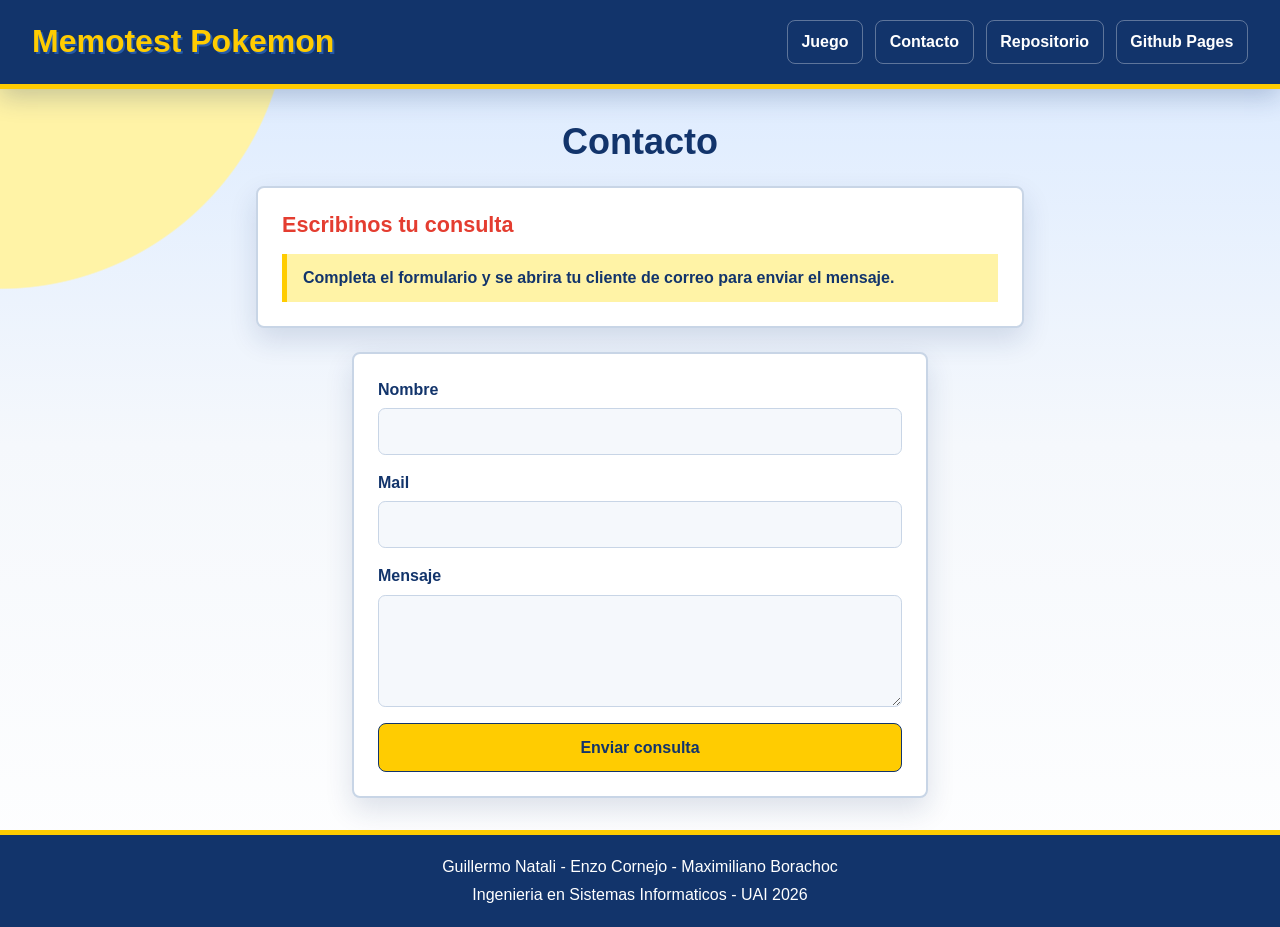
==== pages/contacto.html @ 72aa9a29 "Crear página de contacto con validaciones" ====
<!doctype html>
<html lang="es">

<head>
    <meta charset="UTF-8" />
    <meta name="viewport" content="width=device-width, initial-scale=1.0" />
    <title>Contacto - Memotest Pokemon</title>
    <link rel="stylesheet" href="../css/reset.css" />
    <link rel="stylesheet" href="../css/estilos.css" />
</head>

<body>
    <header class="encabezado">
        <h1 class="encabezado-titulo">Memotest Pokemon</h1>

        <nav class="navegacion">
            <ul class="navegacion-lista">
                <li class="navegacion-item">
                    <a class="navegacion-enlace" href="../index.html">Juego</a>
                </li>
                <li class="navegacion-item">
                    <a class="navegacion-enlace" href="contacto.html">Contacto</a>
                </li>
                <li class="navegacion-item">
                    <a class="navegacion-enlace"
                        href="https://github.com/guille-nat/Guillermo_Natali_Maximiliano_Borachoc_Enzo_Cornejo_DAW_FINAL"
                        target="_blank" rel="noopener">Repositorio</a>
                </li>
                <li class="navegacion-item">
                    <a class="navegacion-enlace" href="#" target="_blank" rel="noopener">Github Pages</a>
                </li>
            </ul>
        </nav>
    </header>

    <main class="contenido">
        <section class="inicio" id="pantallaContacto">
            <h2 class="inicio-titulo">Contacto</h2>

            <article class="instrucciones">
                <h3 class="instrucciones-titulo">Escribinos tu consulta</h3>
                <p class="instrucciones-nota">
                    Completa el formulario y se abrira tu cliente de correo para enviar el mensaje.
                </p>
            </article>

            <form class="formulario-inicio" id="formularioContacto">
                <div class="campo">
                    <label class="campo-etiqueta" for="contactoNombre">Nombre</label>
                    <input class="campo-entrada" id="contactoNombre" type="text" autocomplete="name" />
                    <p class="campo-error oculto" id="errorContactoNombre">
                        El nombre debe ser alfanumerico.
                    </p>
                </div>

                <div class="campo">
                    <label class="campo-etiqueta" for="contactoMail">Mail</label>
                    <input class="campo-entrada" id="contactoMail" type="email" autocomplete="email" />
                    <p class="campo-error oculto" id="errorContactoMail">
                        Ingresa un mail con formato valido.
                    </p>
                </div>

                <div class="campo">
                    <label class="campo-etiqueta" for="contactoMensaje">Mensaje</label>
                    <textarea class="campo-entrada" id="contactoMensaje" rows="6"></textarea>
                    <p class="campo-error oculto" id="errorContactoMensaje">
                        El mensaje debe tener mas de 5 caracteres.
                    </p>
                </div>

                <button class="boton boton-principal" type="submit">
                    Enviar consulta
                </button>
            </form>
        </section>
    </main>

    <footer class="pie">
        <p class="pie-texto">
            Guillermo Natali - Enzo Cornejo - Maximiliano Borachoc
        </p>
        <p class="pie-texto">Ingenieria en Sistemas Informaticos - UAI 2026</p>
    </footer>

    <script src="../js/validaciones.js"></script>
</body>

</html>
---- css/estilos.css ----
:root {
  --color-azul-profundo: #12346b;
  --color-azul: #2459a8;
  --color-azul-claro: #d9e9ff;
  --color-amarillo: #ffcc01;
  --color-amarillo-claro: #fff3a6;
  --color-rojo: #e43d30;
  --color-rojo-oscuro: #9f1c18;
  --color-verde: #2f8f4e;
  --color-blanco: #ffffff;
  --color-humo: #f5f8fc;
  --color-tinta: #1d2638;
  --color-tinta-suave: #596477;
  --color-borde: #c8d5e6;
  --color-sombra: #12346b24;
  --color-sombra-fuerte: #12346b3d;
  --color-overlay: #08162eb8;
}

* {
  box-sizing: border-box;
}

html {
  min-height: 100%;
  font-size: 16px;
}

body {
  min-height: 100vh;
  margin: 0;
  display: flex;
  flex-direction: column;
  background:
    radial-gradient(circle at top left, #fff3a6 0, #fff3a6 18rem, #00000000 18.1rem),
    linear-gradient(180deg, #d9e9ff 0%, #f5f8fc 48%, #ffffff 100%);
  color: var(--color-tinta);
  font-family: "Trebuchet MS", Arial, sans-serif;
  line-height: 1.5;
}

a {
  color: inherit;
}

button,
input,
select {
  font: inherit;
}

button {
  cursor: pointer;
}

button:disabled {
  cursor: not-allowed;
  opacity: 0.7;
}

.oculto {
  display: none !important;
}

.encabezado {
  width: 100%;
  padding: 1.25rem 2rem;
  display: flex;
  align-items: center;
  justify-content: space-between;
  gap: 1.5rem;
  background: var(--color-azul-profundo);
  color: var(--color-blanco);
  border-bottom: 0.35rem solid var(--color-amarillo);
  box-shadow: 0 0.5rem 1.5rem var(--color-sombra-fuerte);
}

.encabezado-titulo {
  margin: 0;
  color: var(--color-amarillo);
  font-size: 2rem;
  line-height: 1.1;
  letter-spacing: 0;
  text-shadow: 0.12rem 0.12rem 0 var(--color-azul);
}

.navegacion {
  display: flex;
  justify-content: flex-end;
}

.navegacion-lista {
  margin: 0;
  padding: 0;
  display: flex;
  align-items: center;
  justify-content: flex-end;
  flex-wrap: wrap;
  gap: 0.75rem;
  list-style: none;
}

.navegacion-enlace {
  min-height: 2.5rem;
  padding: 0.55rem 0.85rem;
  display: flex;
  align-items: center;
  justify-content: center;
  border: 0.12rem solid #ffffff52;
  border-radius: 0.5rem;
  color: var(--color-blanco);
  font-weight: 700;
  text-decoration: none;
  transition:
    background-color 160ms ease,
    border-color 160ms ease,
    color 160ms ease,
    transform 160ms ease;
}

.navegacion-enlace:hover,
.navegacion-enlace:focus {
  background: var(--color-amarillo);
  border-color: var(--color-amarillo);
  color: var(--color-azul-profundo);
  transform: translateY(-0.08rem);
}

.contenido {
  width: 100%;
  max-width: 75rem;
  margin: 0 auto;
  padding: 2rem;
  display: flex;
  flex: 1;
  flex-direction: column;
  gap: 1.5rem;
}

.inicio,
.partida {
  width: 100%;
  display: flex;
  flex-direction: column;
  gap: 1.5rem;
}

.partida {
  gap: 0.85rem;
}

.inicio {
  align-items: center;
}

.inicio-titulo {
  margin: 0;
  color: var(--color-azul-profundo);
  font-size: 2.25rem;
  line-height: 1.15;
  text-align: center;
  letter-spacing: 0;
}

.instrucciones,
.formulario-inicio,
.marcadores,
.modal-contenido {
  width: 100%;
  border: 0.15rem solid var(--color-borde);
  border-radius: 0.5rem;
  background: var(--color-blanco);
  box-shadow: 0 0.75rem 1.75rem var(--color-sombra);
}

.instrucciones {
  max-width: 48rem;
  padding: 1.5rem;
}

.instrucciones-titulo {
  margin: 0 0 1rem;
  color: var(--color-rojo);
  font-size: 1.35rem;
  line-height: 1.2;
  letter-spacing: 0;
}

.instrucciones-lista {
  margin: 0;
  padding-left: 1.3rem;
}

.instrucciones-item {
  margin-bottom: 0.45rem;
}

.instrucciones-nota {
  margin: 1rem 0 0;
  padding: 0.75rem 1rem;
  border-left: 0.35rem solid var(--color-amarillo);
  background: var(--color-amarillo-claro);
  color: var(--color-azul-profundo);
  font-weight: 700;
}

.formulario-inicio {
  max-width: 36rem;
  padding: 1.5rem;
  display: flex;
  flex-direction: column;
  gap: 1rem;
}

.campo {
  display: flex;
  flex-direction: column;
  gap: 0.4rem;
}

.campo-etiqueta {
  color: var(--color-azul-profundo);
  font-weight: 800;
}

.campo-entrada {
  width: 100%;
  min-height: 2.8rem;
  padding: 0.65rem 0.75rem;
  border: 0.12rem solid var(--color-borde);
  border-radius: 0.45rem;
  background: var(--color-humo);
  color: var(--color-tinta);
  outline: none;
  transition:
    background-color 160ms ease,
    border-color 160ms ease,
    box-shadow 160ms ease;
}

.campo-entrada:focus {
  background: var(--color-blanco);
  border-color: var(--color-azul);
  box-shadow: 0 0 0 0.2rem #2459a829;
}

.campo-error {
  margin: 0;
  color: var(--color-rojo-oscuro);
  font-size: 0.92rem;
  font-weight: 700;
}

.boton {
  min-height: 2.8rem;
  padding: 0.7rem 1.1rem;
  display: inline-flex;
  align-items: center;
  justify-content: center;
  border: 0.12rem solid #00000000;
  border-radius: 0.5rem;
  font-weight: 900;
  text-align: center;
  text-decoration: none;
  transition:
    background-color 160ms ease,
    border-color 160ms ease,
    color 160ms ease,
    transform 160ms ease,
    box-shadow 160ms ease;
}

.boton:hover,
.boton:focus {
  transform: translateY(-0.08rem);
  box-shadow: 0 0.45rem 1rem var(--color-sombra);
}

.boton-principal {
  background: var(--color-amarillo);
  border-color: var(--color-azul-profundo);
  color: var(--color-azul-profundo);
}

.boton-principal:hover,
.boton-principal:focus {
  background: var(--color-amarillo-claro);
}

.boton-secundario {
  background: var(--color-azul);
  border-color: var(--color-azul-profundo);
  color: var(--color-blanco);
}

.boton-secundario:hover,
.boton-secundario:focus {
  background: var(--color-azul-profundo);
}

.marcadores {
  padding: 1rem;
  display: flex;
  align-items: stretch;
  justify-content: center;
  flex-wrap: wrap;
  gap: 0.75rem;
}

.marcador {
  min-width: 8.5rem;
  margin: 0;
  padding: 0.75rem 0.9rem;
  display: flex;
  align-items: center;
  justify-content: space-between;
  gap: 0.5rem;
  border: 0.12rem solid var(--color-borde);
  border-radius: 0.45rem;
  background: var(--color-humo);
  color: var(--color-tinta-suave);
  font-weight: 800;
}

.marcador-valor {
  color: var(--color-azul-profundo);
  font-weight: 900;
}

.tablero {
  width: min(100%, 42rem, 50vh);
  min-height: 0;
  margin: 0 auto;
  padding: clamp(0.35rem, 1.2vmin, 0.75rem);
  display: grid;
  align-items: stretch;
  justify-content: stretch;
  gap: clamp(0.25rem, 0.9vmin, 0.6rem);
  border: 0.2rem solid var(--color-azul-profundo);
  border-radius: 0.5rem;
  background:
    linear-gradient(135deg, #2459a8 0%, #12346b 52%, #e43d30 100%);
  box-shadow: inset 0 0 0 0.25rem var(--color-amarillo), 0 0.75rem 1.75rem var(--color-sombra);
}

.tablero-facil {
  grid-template-columns: repeat(4, minmax(0, 1fr));
}

.tablero-medio {
  grid-template-columns: repeat(4, minmax(0, 1fr));
  width: min(100%, 38rem, 50vh);
}

.tablero-dificil {
  grid-template-columns: repeat(6, minmax(0, 1fr));
  width: min(100%, 42rem, 62vh);
}

.carta {
  position: relative;
  width: 100%;
  min-width: 0;
  min-height: 0;
  aspect-ratio: 3 / 4;
  padding: clamp(0.15rem, 0.8vmin, 0.45rem);
  display: flex;
  align-items: center;
  justify-content: center;
  border: 0.15rem solid var(--color-borde);
  border-radius: 0.5rem;
  background: var(--color-blanco);
  box-shadow: 0 0.35rem 0.9rem var(--color-sombra);
  cursor: pointer;
  overflow: hidden;
  object-fit: contain;
  transition:
    transform 160ms ease,
    border-color 160ms ease,
    box-shadow 160ms ease;
}

.carta img {
  width: 100%;
  height: 100%;
  display: block;
  object-fit: contain;
  pointer-events: none;
}

.carta:hover,
.carta:focus-visible {
  transform: translateY(-0.15rem);
  border-color: var(--color-azul);
}

.carta-revelada {
  border-color: var(--color-azul);
  cursor: default;
}

.carta-correcta {
  border-color: var(--color-verde);
  box-shadow: 0 0 0 0.2rem #2f8f4e40;
  cursor: default;
}

.carta-correcta::after,
.carta-incorrecta::after {
  position: absolute;
  top: 0.35rem;
  right: 0.35rem;
  min-width: 1.65rem;
  min-height: 1.65rem;
  padding: 0.15rem 0.3rem;
  display: flex;
  align-items: center;
  justify-content: center;
  border: 0.12rem solid var(--color-blanco);
  border-radius: 0.4rem;
  color: var(--color-blanco);
  font-size: 0.75rem;
  font-weight: 900;
  line-height: 1;
}

.carta-correcta::after {
  content: "OK";
  background: var(--color-verde);
}

.carta-correcta:hover {
  transform: none;
}

.carta-incorrecta {
  border-color: var(--color-rojo);
  animation: sacudirCarta 400ms ease;
}

.carta-incorrecta::after {
  content: "X";
  background: var(--color-rojo);
}

@keyframes sacudirCarta {
  0%,
  100% {
    transform: translateX(0);
  }

  25% {
    transform: translateX(-0.3rem);
  }

  75% {
    transform: translateX(0.3rem);
  }
}

.acciones {
  display: flex;
  justify-content: center;
  flex-wrap: wrap;
  gap: 0.75rem;
}

.modal {
  position: fixed;
  inset: 0;
  z-index: 10;
  padding: 1rem;
  display: flex;
  align-items: center;
  justify-content: center;
  background: var(--color-overlay);
}

.modal-contenido {
  max-width: 30rem;
  padding: 1.5rem;
  display: flex;
  flex-direction: column;
  gap: 1rem;
}

.modal-titulo {
  margin: 0;
  color: var(--color-verde);
  font-size: 1.8rem;
  line-height: 1.2;
  text-align: center;
  letter-spacing: 0;
}

.modal-lista {
  margin: 0;
  padding: 0;
  display: flex;
  flex-direction: column;
  gap: 0.45rem;
  list-style: none;
}

.modal-item {
  padding: 0.65rem 0.75rem;
  border-radius: 0.4rem;
  background: var(--color-humo);
  color: var(--color-tinta-suave);
  font-weight: 800;
}

.modal-item span {
  color: var(--color-azul-profundo);
  font-weight: 900;
}

.pie {
  width: 100%;
  padding: 1.25rem 2rem;
  display: flex;
  flex-direction: column;
  align-items: center;
  gap: 0.25rem;
  background: var(--color-azul-profundo);
  color: var(--color-blanco);
  border-top: 0.35rem solid var(--color-amarillo);
}

.pie-texto {
  margin: 0;
  text-align: center;
}

@media (max-width: 56rem) {
  .encabezado {
    flex-direction: column;
    align-items: stretch;
    padding: 1rem;
  }

  .encabezado-titulo {
    text-align: center;
  }

  .navegacion,
  .navegacion-lista {
    justify-content: center;
  }

  .contenido {
    padding: 1.25rem;
  }

  .inicio-titulo {
    font-size: 2rem;
  }

  .marcador {
    flex: 1 1 10rem;
  }

}

@media (max-width: 34rem) {
  .encabezado-titulo {
    font-size: 1.65rem;
  }

  .navegacion-lista,
  .acciones {
    flex-direction: column;
    align-items: stretch;
  }

  .navegacion-enlace,
  .boton {
    width: 100%;
  }

  .contenido {
    padding: 1rem;
  }

  .inicio-titulo {
    font-size: 1.75rem;
  }

  .instrucciones,
  .formulario-inicio,
  .modal-contenido {
    padding: 1rem;
  }

  .marcadores {
    flex-direction: column;
  }

  .marcador {
    min-width: 0;
  }

  .tablero {
    width: min(100%, 74vw, 43vh);
    padding: 0.35rem;
    gap: 0.25rem;
  }

  .tablero-medio {
    width: min(100%, 68vw, 34vh);
  }

  .tablero-dificil {
    width: min(100%, 86vw, 43vh);
  }

  .pie {
    padding: 1rem;
  }
}
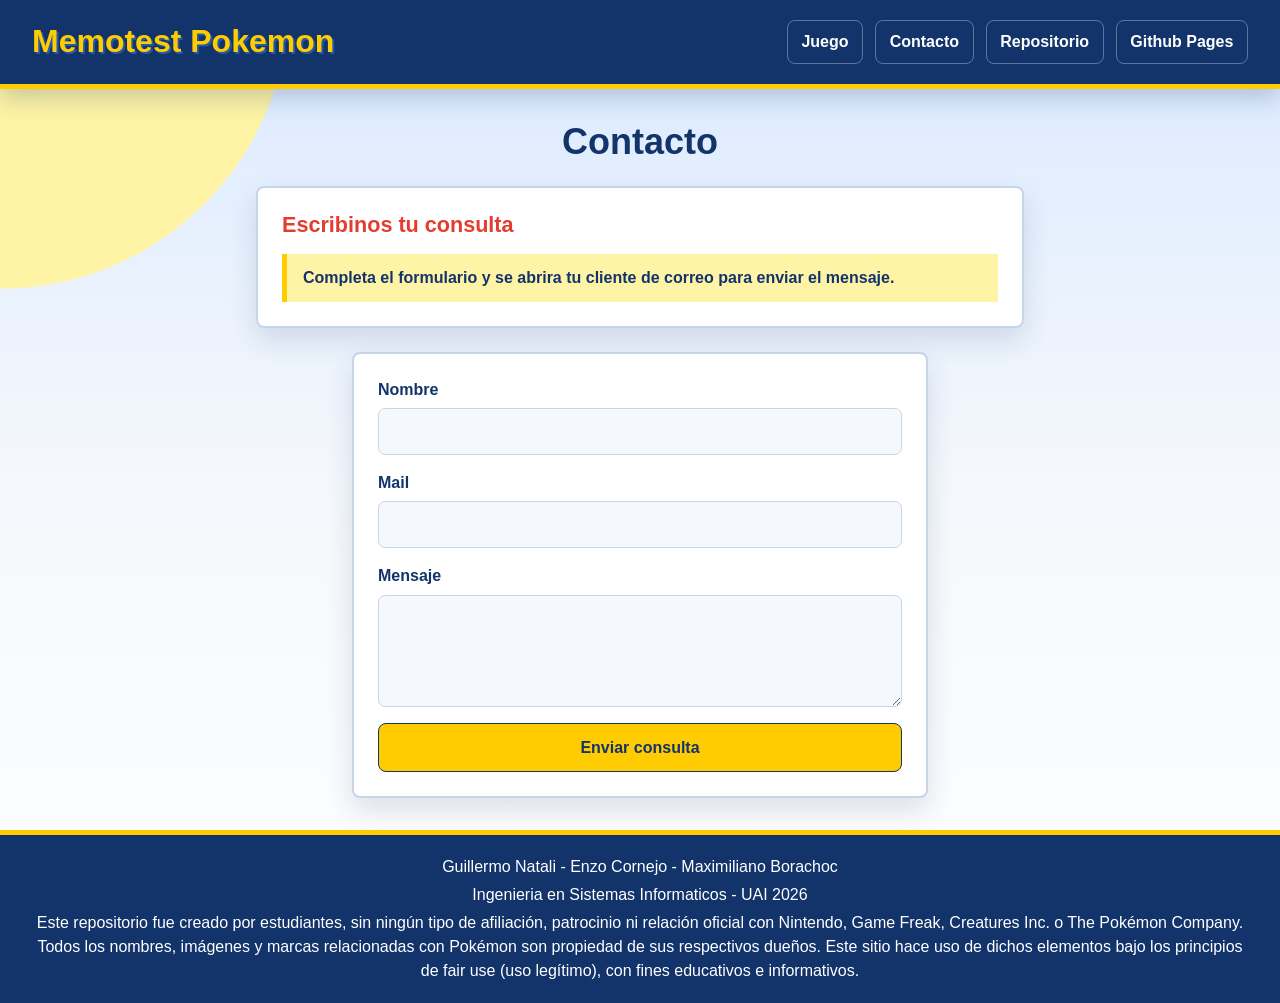
==== commit 94104e82: "Agrego audio a los distintos niveles del juego" ====
--- a/pages/contacto.html
+++ b/pages/contacto.html
@@ -4,7 +4,7 @@
 <head>
     <meta charset="UTF-8" />
     <meta name="viewport" content="width=device-width, initial-scale=1.0" />
-    <title>Contacto - Memotest Pokemon</title>
+    <title>Contacto - Memotest Pokémon</title>
     <link rel="stylesheet" href="../css/reset.css" />
     <link rel="stylesheet" href="../css/estilos.css" />
 </head>
@@ -81,6 +81,15 @@
             Guillermo Natali - Enzo Cornejo - Maximiliano Borachoc
         </p>
         <p class="pie-texto">Ingenieria en Sistemas Informaticos - UAI 2026</p>
+        <p class="pie-texto">
+            Este repositorio fue creado por estudiantes, sin ningún
+            tipo de afiliación, patrocinio ni relación oficial con Nintendo, Game
+            Freak, Creatures Inc. o The Pokémon Company. Todos los nombres,
+            imágenes y marcas relacionadas con Pokémon son propiedad de sus
+            respectivos dueños. Este sitio hace uso de dichos elementos bajo los
+            principios de fair use (uso legítimo), con fines educativos e
+            informativos.
+        </p>
     </footer>
 
     <script src="../js/validaciones.js"></script>
--- a/css/estilos.css
+++ b/css/estilos.css
@@ -357,6 +357,16 @@
   width: min(100%, 42rem, 62vh);
 }
 
+.control-audio {
+  width: 100%;
+  max-width: 24rem;
+  margin: 0 auto;
+}
+
+.control-audio audio {
+  width: 100%;
+}
+
 .carta {
   position: relative;
   width: 100%;
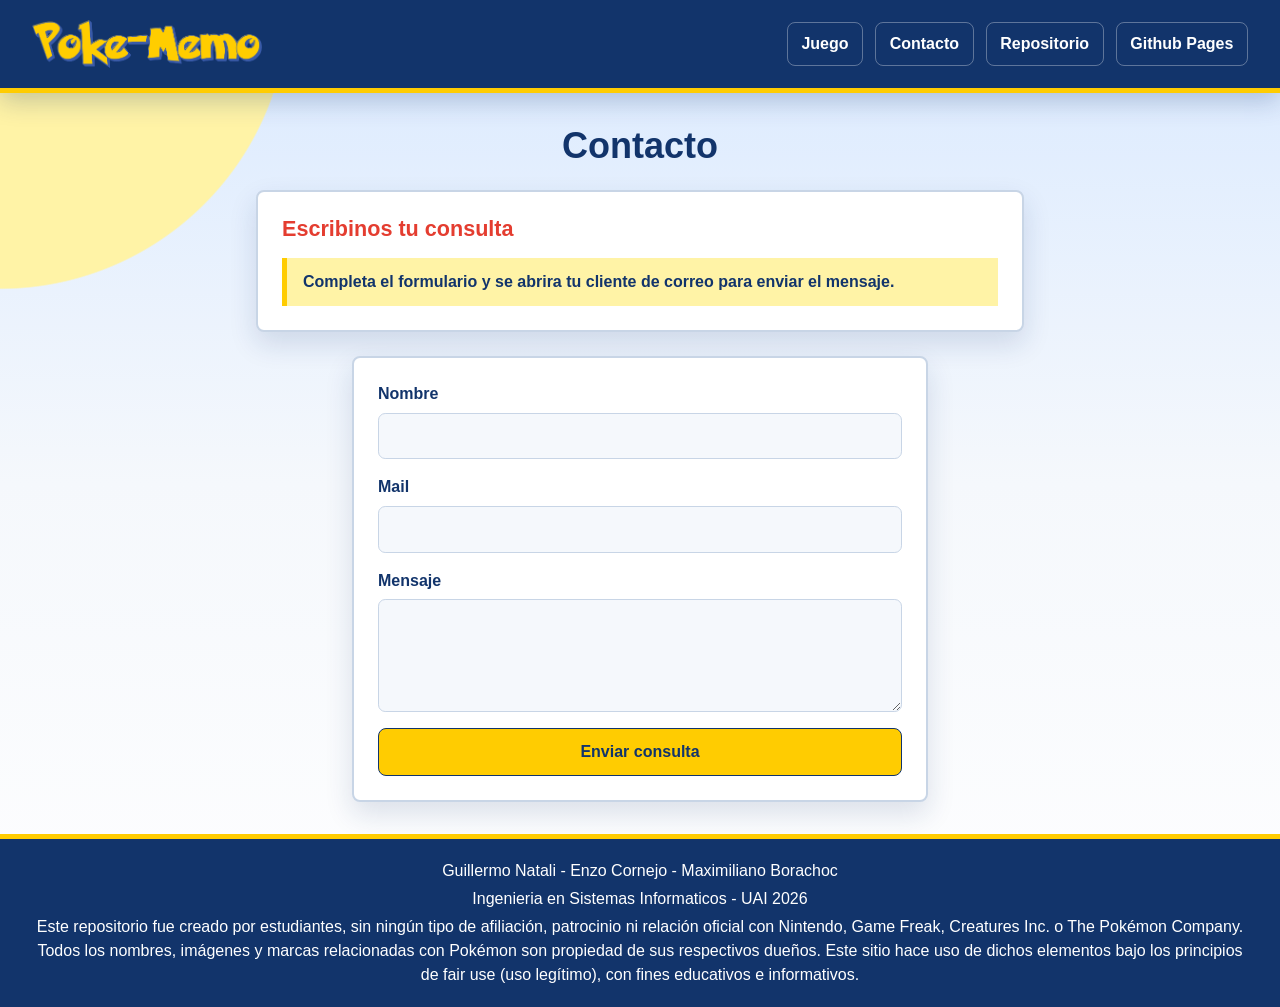
==== commit ef1cd324: "Cambio título por logo en el header" ====
--- a/pages/contacto.html
+++ b/pages/contacto.html
@@ -11,7 +11,9 @@
 
 <body>
     <header class="encabezado">
-        <h1 class="encabezado-titulo">Memotest Pokemon</h1>
+        <h1 class="encabezado-titulo">
+            <img class="encabezado-logo" src="../assets/images/logo.png" alt="Memotest Pokémon" />
+        </h1>
 
         <nav class="navegacion">
             <ul class="navegacion-lista">
--- a/css/estilos.css
+++ b/css/estilos.css
@@ -77,11 +77,12 @@
 
 .encabezado-titulo {
   margin: 0;
-  color: var(--color-amarillo);
-  font-size: 2rem;
-  line-height: 1.1;
-  letter-spacing: 0;
-  text-shadow: 0.12rem 0.12rem 0 var(--color-azul);
+}
+
+.encabezado-logo {
+  height: 3rem;
+  width: auto;
+  display: block;
 }
 
 .navegacion {
@@ -573,8 +574,8 @@
 }
 
 @media (max-width: 34rem) {
-  .encabezado-titulo {
-    font-size: 1.65rem;
+  .encabezado-logo {
+    height: 2.25rem;
   }
 
   .navegacion-lista,
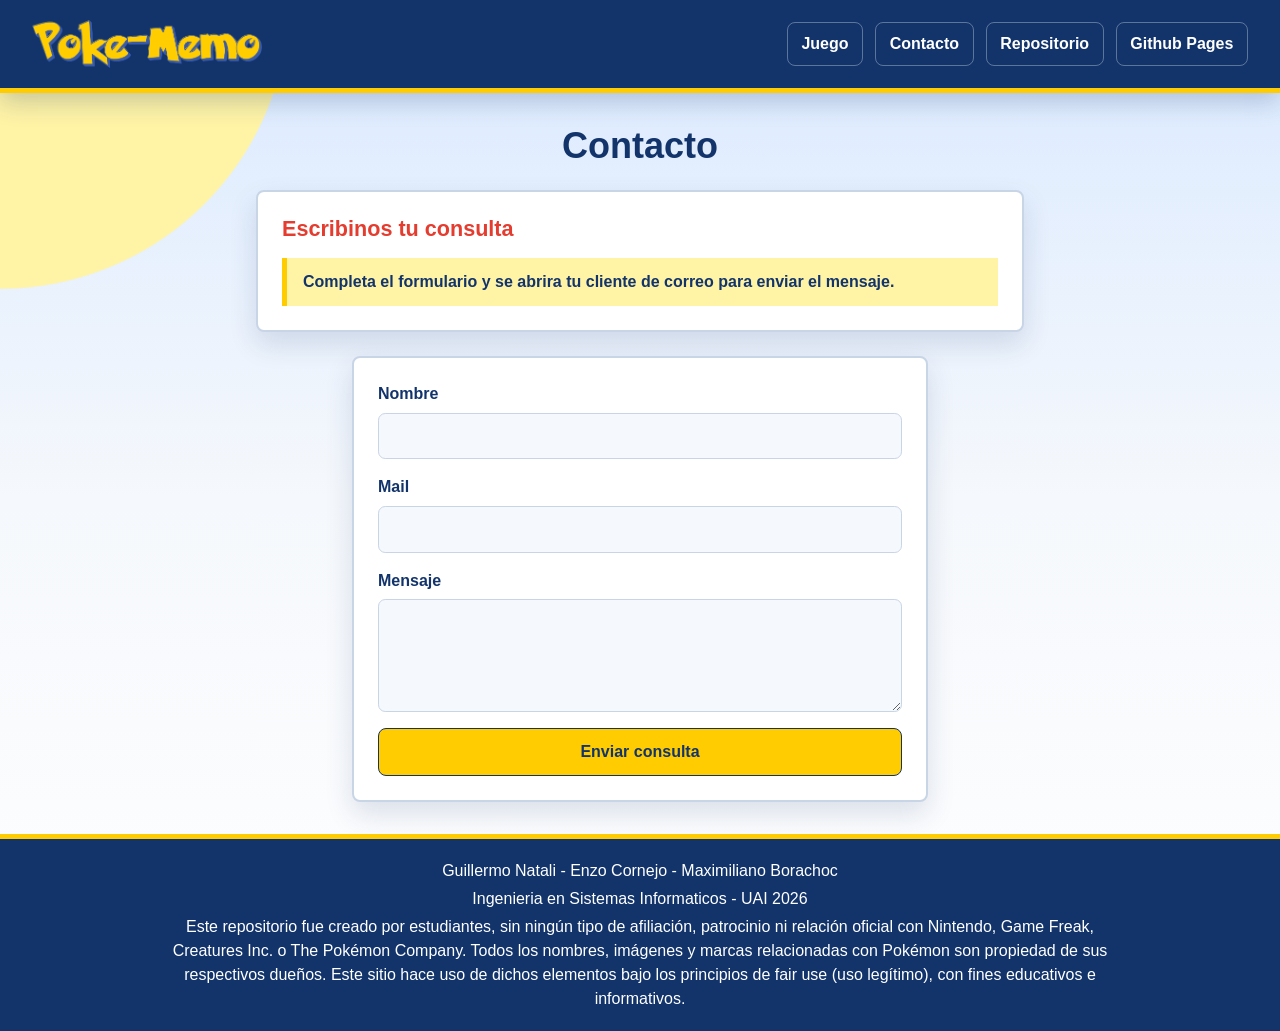
==== commit 43fadc79: "Correcciones necesarias para cumplir con requisitos de entrega" ====
--- a/pages/contacto.html
+++ b/pages/contacto.html
@@ -29,7 +29,9 @@
                         target="_blank" rel="noopener">Repositorio</a>
                 </li>
                 <li class="navegacion-item">
-                    <a class="navegacion-enlace" href="#" target="_blank" rel="noopener">Github Pages</a>
+                    <a class="navegacion-enlace"
+                        href="https://guille-nat.github.io/Guillermo_Natali_Maximiliano_Borachoc_Enzo_Cornejo_DAW_FINAL/"
+                        target="_blank" rel="noopener">Github Pages</a>
                 </li>
             </ul>
         </nav>
--- a/css/estilos.css
+++ b/css/estilos.css
@@ -81,6 +81,7 @@
 
 .encabezado-logo {
   height: 3rem;
+  max-width: 100%;
   width: auto;
   display: block;
 }
@@ -333,9 +334,10 @@
   min-height: 0;
   margin: 0 auto;
   padding: clamp(0.35rem, 1.2vmin, 0.75rem);
-  display: grid;
-  align-items: stretch;
-  justify-content: stretch;
+  display: flex;
+  flex-wrap: wrap;
+  align-content: flex-start;
+  justify-content: center;
   gap: clamp(0.25rem, 0.9vmin, 0.6rem);
   border: 0.2rem solid var(--color-azul-profundo);
   border-radius: 0.5rem;
@@ -344,18 +346,22 @@
   box-shadow: inset 0 0 0 0.25rem var(--color-amarillo), 0 0.75rem 1.75rem var(--color-sombra);
 }
 
-.tablero-facil {
-  grid-template-columns: repeat(4, minmax(0, 1fr));
-}
-
 .tablero-medio {
-  grid-template-columns: repeat(4, minmax(0, 1fr));
   width: min(100%, 38rem, 50vh);
 }
 
 .tablero-dificil {
-  grid-template-columns: repeat(6, minmax(0, 1fr));
   width: min(100%, 42rem, 62vh);
+}
+
+/* Ancho de cada carta = (100% del tablero - suma de los gaps) / cantidad de columnas */
+.tablero-facil .carta,
+.tablero-medio .carta {
+  width: calc((100% - (clamp(0.25rem, 0.9vmin, 0.6rem) * 3)) / 4);
+}
+
+.tablero-dificil .carta {
+  width: calc((100% - (clamp(0.25rem, 0.9vmin, 0.6rem) * 5)) / 6);
 }
 
 .control-audio {
@@ -368,9 +374,12 @@
   width: 100%;
 }
 
+.pie-texto {
+  max-width: 60rem;
+}
+
 .carta {
   position: relative;
-  width: 100%;
   min-width: 0;
   min-height: 0;
   aspect-ratio: 3 / 4;
@@ -442,11 +451,17 @@
 
 .carta-correcta:hover {
   transform: none;
+  border-color: var(--color-verde);
 }
 
 .carta-incorrecta {
   border-color: var(--color-rojo);
   animation: sacudirCarta 400ms ease;
+}
+
+.carta-incorrecta:hover {
+  transform: none;
+  border-color: var(--color-rojo);
 }
 
 .carta-incorrecta::after {
@@ -484,15 +499,78 @@
   display: flex;
   align-items: center;
   justify-content: center;
+  overflow-y: auto;
   background: var(--color-overlay);
 }
 
 .modal-contenido {
+  width: 100%;
   max-width: 30rem;
+  max-height: 100%;
   padding: 1.5rem;
   display: flex;
   flex-direction: column;
   gap: 1rem;
+}
+
+.modal-lista-ranking {
+  max-height: 18rem;
+  overflow-y: auto;
+}
+
+.ranking-orden {
+  display: flex;
+  align-items: center;
+  gap: 0.5rem;
+}
+
+.ranking-orden-etiqueta {
+  color: var(--color-azul-profundo);
+  font-weight: 800;
+  white-space: nowrap;
+}
+
+.ranking-orden .campo-entrada {
+  width: auto;
+  flex: 1;
+}
+
+.ranking-item {
+  flex-shrink: 0;
+  border-radius: 0.4rem;
+  background: var(--color-humo);
+  overflow: hidden;
+}
+
+.ranking-fila {
+  width: 100%;
+  padding: 0.65rem 0.75rem;
+  border: none;
+  background: none;
+  color: var(--color-tinta-suave);
+  font: inherit;
+  font-weight: 800;
+  text-align: left;
+  cursor: pointer;
+}
+
+.ranking-fila:hover,
+.ranking-fila:focus-visible {
+  background: var(--color-borde);
+}
+
+.ranking-detalle {
+  padding: 0.4rem 0.75rem 0.6rem;
+  display: flex;
+  flex-direction: column;
+  gap: 0.15rem;
+  background: var(--color-borde);
+}
+
+.ranking-detalle .modal-item {
+  padding: 0.15rem 0;
+  background: none;
+  border-radius: 0;
 }
 
 .modal-titulo {
@@ -543,7 +621,7 @@
   text-align: center;
 }
 
-@media (max-width: 56rem) {
+@media (max-width: 991px) {
   .encabezado {
     flex-direction: column;
     align-items: stretch;
@@ -567,15 +645,56 @@
     font-size: 2rem;
   }
 
+  .marcadores {
+    justify-content: stretch;
+  }
+
   .marcador {
-    flex: 1 1 10rem;
-  }
-
-}
-
-@media (max-width: 34rem) {
+    flex: 1 1 calc(50% - 0.75rem);
+  }
+
+  .tablero,
+  .tablero-medio,
+  .tablero-dificil {
+    width: min(100%, 32rem);
+  }
+
+}
+
+@media (max-width: 767px) {
+  .contenido {
+    padding: 1rem;
+  }
+
+  .inicio-titulo {
+    font-size: 1.85rem;
+  }
+
+  .instrucciones,
+  .formulario-inicio,
+  .modal-contenido {
+    padding: 1.1rem;
+  }
+
+  .tablero,
+  .tablero-medio,
+  .tablero-dificil {
+    width: min(100%, 28rem);
+  }
+}
+
+@media (max-width: 575px) {
+  .encabezado {
+    gap: 1rem;
+    padding: 0.9rem;
+  }
+
   .encabezado-logo {
     height: 2.25rem;
+  }
+
+  .navegacion-item {
+    width: 100%;
   }
 
   .navegacion-lista,
@@ -608,24 +727,34 @@
   }
 
   .marcador {
+    flex-basis: 100%;
     min-width: 0;
   }
 
   .tablero {
-    width: min(100%, 74vw, 43vh);
+    width: min(100%, 22rem);
     padding: 0.35rem;
     gap: 0.25rem;
   }
 
   .tablero-medio {
-    width: min(100%, 68vw, 34vh);
+    width: min(100%, 20rem);
   }
 
   .tablero-dificil {
-    width: min(100%, 86vw, 43vh);
+    width: min(100%, 22rem);
+  }
+
+  .tablero-facil .carta,
+  .tablero-medio .carta {
+    width: calc((100% - (0.25rem * 3)) / 4);
+  }
+
+  .tablero-dificil .carta {
+    width: calc((100% - (0.25rem * 5)) / 6);
   }
 
   .pie {
     padding: 1rem;
   }
-}
+}
